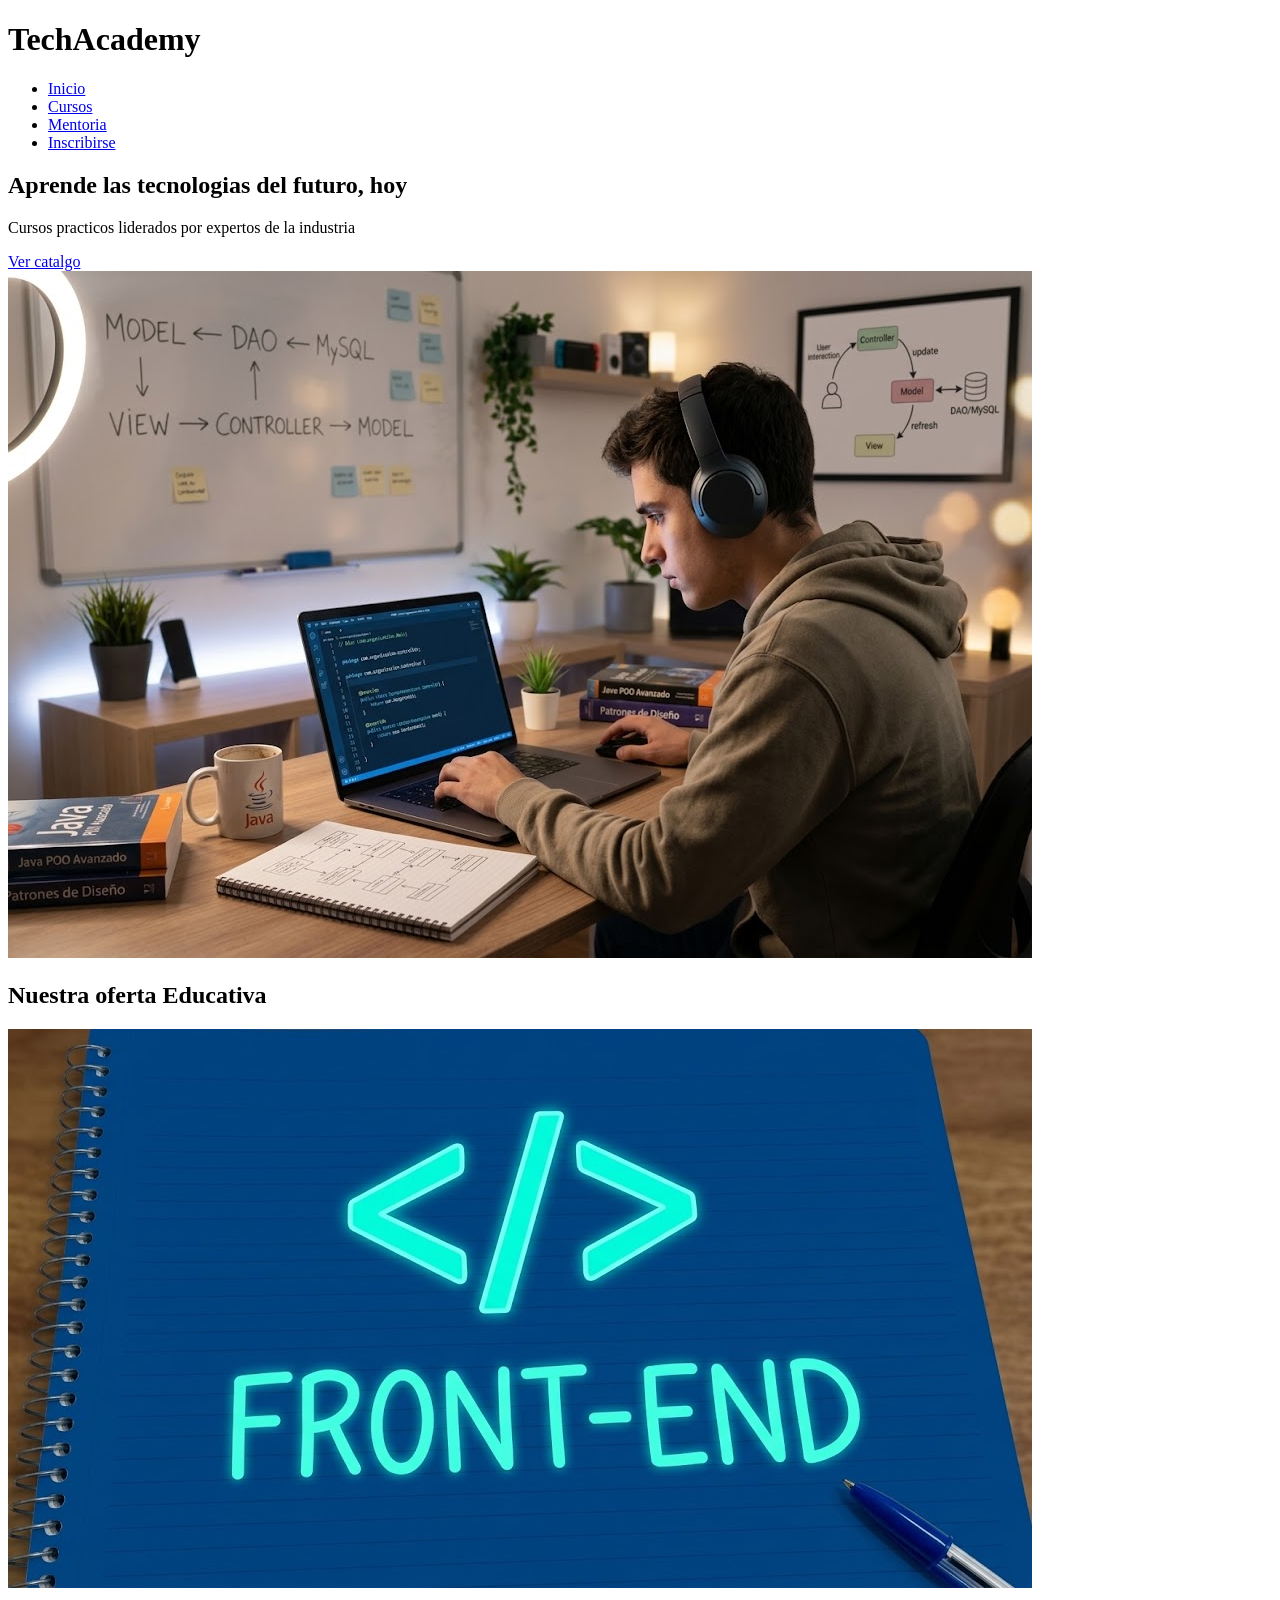
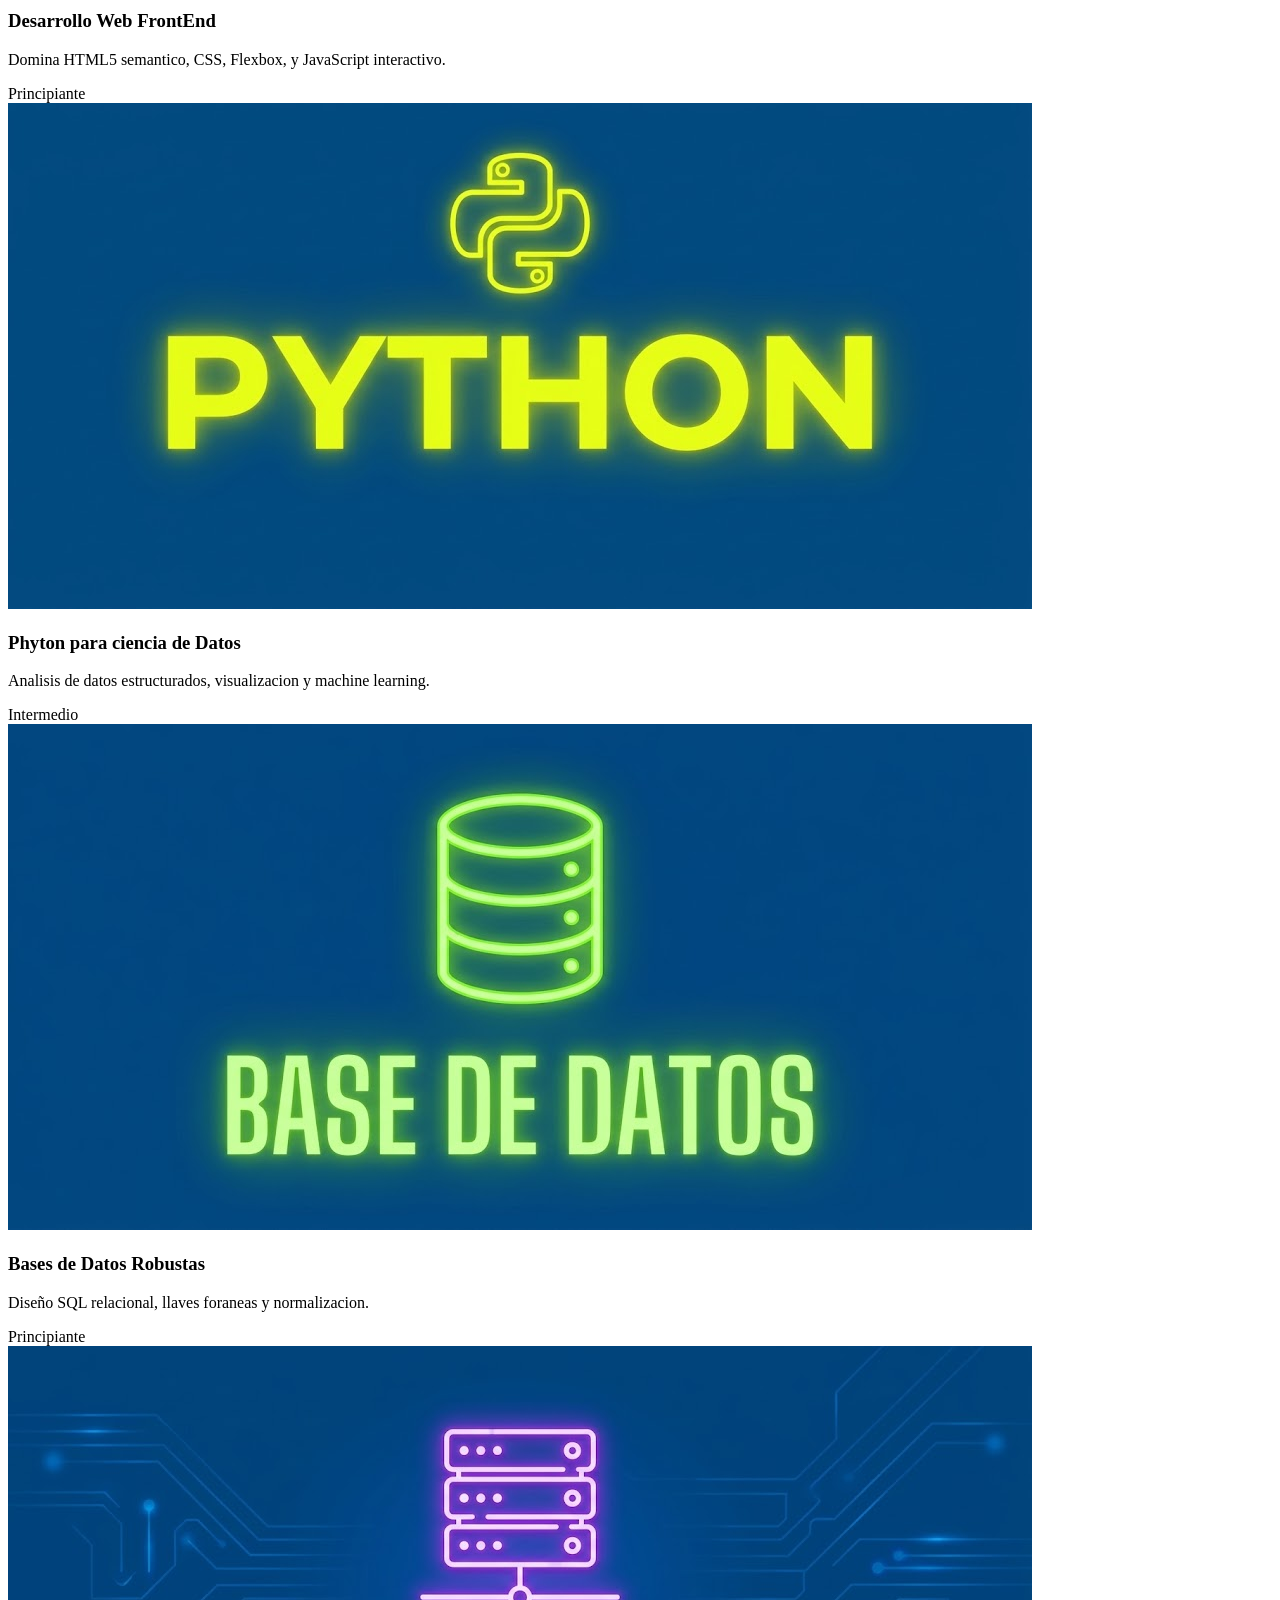
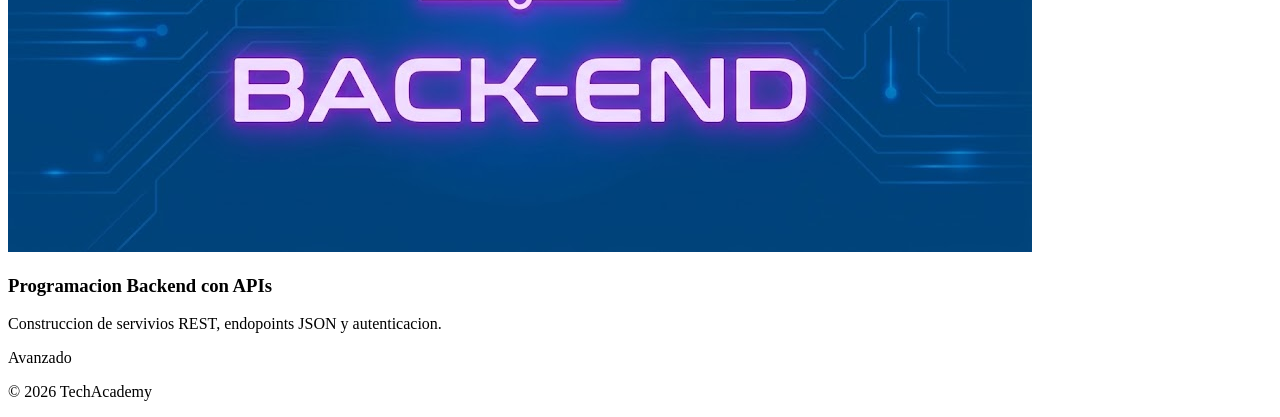
==== index.html @ 2e4f07e6 "Nueva actualizacion" ====
<!DOCTYPE html>
<html lang="es">
<head>
    <meta charset="UTF-8">
    <meta name="viewport" content="width=device-width, initial-scale=1.0">
    <link rel="stylesheet" href="css/miEstilo.css">
    <title>TechAcademy</title>
    <!--TIPOGRAFIA EN LINEA-->
    <link rel="preconnect" href="https://fonts.googleapis.com">
<link rel="preconnect" href="https://fonts.gstatic.com" crossorigin>
<link href="https://fonts.googleapis.com/css2?family=Montserrat:ital,wght@0,100..900;1,100..900&display=swap" rel="stylesheet">
</head>
<body>
    <!--encabezado-->
    <header>
        <div id="logo">
            <h1>TechAcademy</h1>
        </div>
        <nav class="navPrincipal">
            <ul>
                <li><a href="Index3.html">Inicio</a></li>
                <li><a href="cursos.html">Cursos</a></li>
                <li><a href="mentoria.html">Mentoria</a></li>
                <li><a href="inscripcion.html" id="btn_destacado">Inscribirse</a></li>
            </ul>

        </nav>
        
    </header>
    <!--contenido principal-->
    <main class="contenedorPrincipal">
        <section class="tec">
            <section calss="tec_contenido">
            <h2>Aprende las tecnologias del futuro, hoy</h2>
            <p>Cursos practicos liderados por expertos de la industria</p>
            <a href="#catalogo"id="btn_accion" >Ver catalgo</a>
        </section>
        <section class="imagen">
            <img src="IMAGES/img1 Copy.jpg" alt="Estudiante programando">
        </section>
        </section>
        <section id="catalogo">
            <h2>Nuestra oferta Educativa</h2>
            <div class="grid_cursos">
                <article class="tarjeta_curso">
                    <img src="IMAGES/img2.jpg" alt="FrontEnd">
                    <div class="info_curso">
                    <h3>Desarrollo Web FrontEnd</h3>
                    <p>Domina HTML5 semantico, CSS, Flexbox, y JavaScript interactivo. </p>
                    <span class="nivel">Principiante</span>
                    </div>

                </article>
                <article class="tarjeta_curso">
                    <img src="IMAGES/img3.jpg" alt="Phyton">
                    <div class="info_curso">
                    <h3>Phyton para ciencia de Datos</h3>
                    <p>Analisis de datos estructurados, visualizacion y machine learning. </p>
                    <span class="nivel">Intermedio</span>
                    </div>

                </article>
                <article class="tarjeta_curso">
                    <img src="IMAGES/img4.jpg" alt="Base de datos">
                    <div class="info_curso">
                    <h3>Bases de Datos Robustas</h3>
                    <p>Diseño SQL relacional, llaves foraneas y normalizacion. </p>
                    <span class="nivel">Principiante</span>
                    </div>

                </article>
                <article class="tarjeta_curso">
                    <img src="IMAGES/img5.jpg" alt="BackEnd con APIs">
                    <div class="info_curso">
                    <h3>Programacion Backend con APIs</h3>
                    <p>Construccion de servivios REST, endopoints JSON y autenticacion. </p>
                    <span class="nivel">Avanzado</span>
                    </div>

                </article>
            </div>
        </section>
    </main>
    <footer>
        <p>&copy 2026 TechAcademy</p>
    </footer>
</body>
</html>
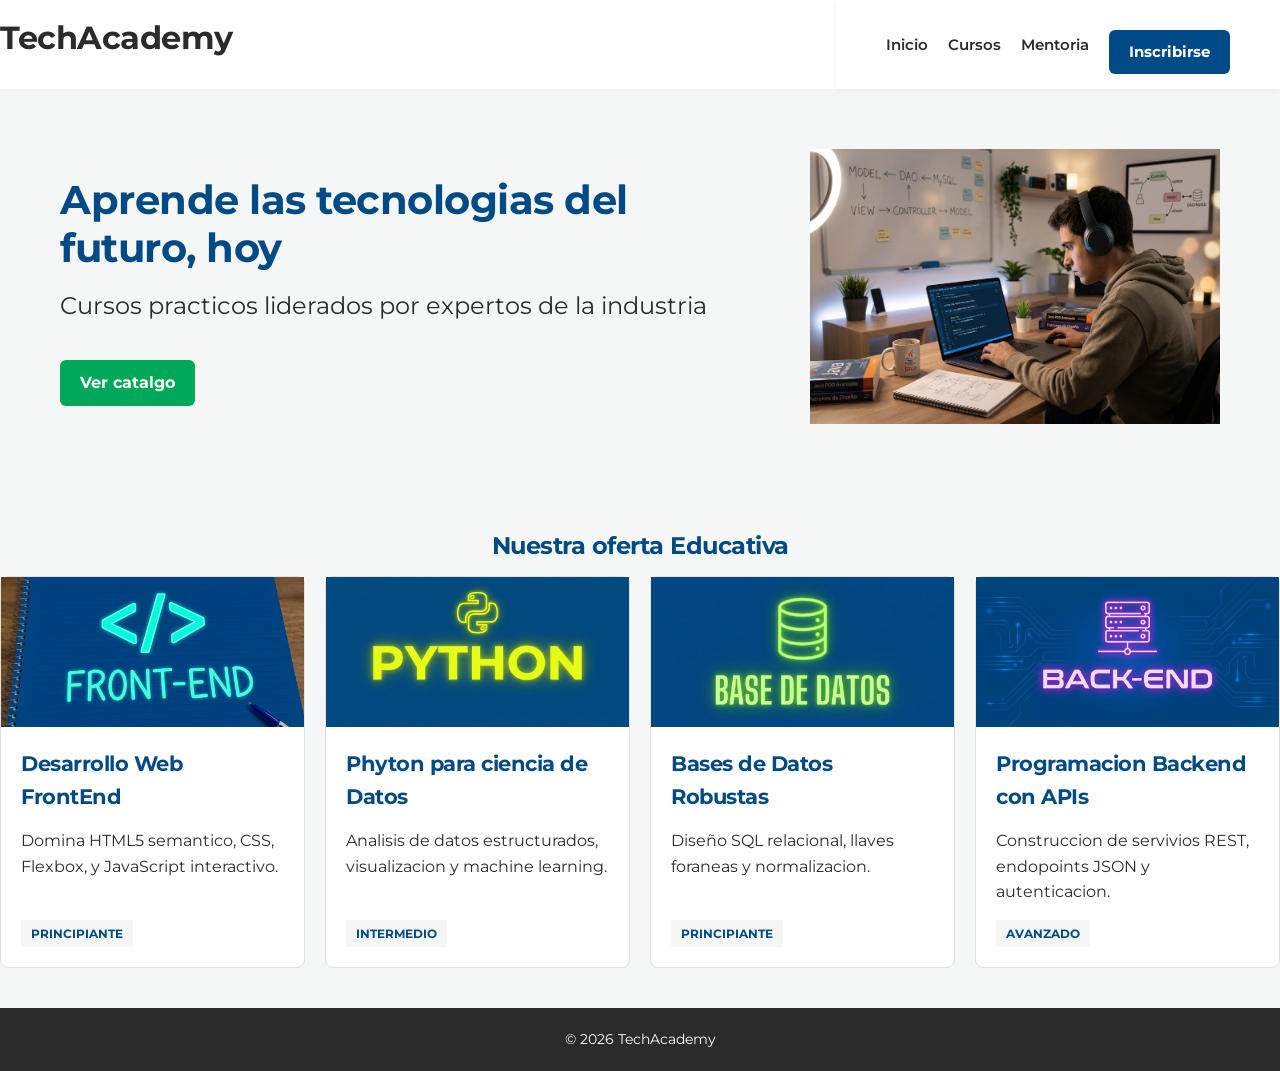
==== commit 411f61bc: "Coreeccion de estilos" ====
--- a/index.html
+++ b/index.html
@@ -3,7 +3,7 @@
 <head>
     <meta charset="UTF-8">
     <meta name="viewport" content="width=device-width, initial-scale=1.0">
-    <link rel="stylesheet" href="css/miEstilo.css">
+    <link rel="stylesheet" href="CSS/miEstilo.css">
     <title>TechAcademy</title>
     <!--TIPOGRAFIA EN LINEA-->
     <link rel="preconnect" href="https://fonts.googleapis.com">
@@ -18,7 +18,7 @@
         </div>
         <nav class="navPrincipal">
             <ul>
-                <li><a href="Index3.html">Inicio</a></li>
+                <li><a href="index.html">Inicio</a></li>
                 <li><a href="cursos.html">Cursos</a></li>
                 <li><a href="mentoria.html">Mentoria</a></li>
                 <li><a href="inscripcion.html" id="btn_destacado">Inscribirse</a></li>
@@ -30,7 +30,7 @@
     <!--contenido principal-->
     <main class="contenedorPrincipal">
         <section class="tec">
-            <section calss="tec_contenido">
+            <section class="tec_contenido">
             <h2>Aprende las tecnologias del futuro, hoy</h2>
             <p>Cursos practicos liderados por expertos de la industria</p>
             <a href="#catalogo"id="btn_accion" >Ver catalgo</a>
--- a/CSS/miEstilo.css
+++ b/CSS/miEstilo.css
@@ -0,0 +1,377 @@
+/*recurso con fuente descarga*/
+@font-face{
+    font-family: 'OpenDescargada';
+    src: url('../FONTS/OpenSans-Regular.ttf') format('woff2');
+
+}
+
+/*VARIABLES css*/
+:root{
+    --color_principal:#004b87;
+    --color_secundario:#00a859;
+    --color_obscuro:#2b2b2b;
+    --color_claro:#fff;
+    --color_fondo:#f4f7f6;
+    --color_borde:#e0e0e0;
+
+    --fuente_titulos:'Montserrat';
+    --fuente_cuerpo:'OpenDescargada';
+
+}
+*{
+    box-sizing: border-box;
+    margin: 0;
+    padding: 0;
+}
+body{
+    background-color: var(--color_fondo);
+    color: var(--color_obscuro);
+    line-height: 1.6;
+    font-family:'Montserrat';
+}
+ul{
+    list-style: none;
+}
+a{
+    text-decoration: none;
+    font-family: var(--fuente_titulos);
+}
+header{
+    display:flex;
+    background-color: var(--color_claro);
+    justify-content: space-between;
+    align-items: center;
+}
+nav{
+    display:flex;
+    gap: 20px;
+    align-items: center;
+    box-shadow: 0 2px 5px rgba(0, 0, 0, 0.05);
+    top: 0;
+    position: sticky;
+    z-index: 1000;
+    padding: 15px 50px;
+}
+nav ul{
+    display: flex;
+    gap: 20px;
+    align-items: center;
+}
+nav a{
+    font-size: 0.95rem;
+    font-weight:600;
+    color: inherit; /*color default padre*/
+}
+nav a:hover{
+    /*aqui regresar*/
+    color: var(--color_principal);
+
+}
+.logo h1{
+    color:var(--color_principal);
+    font-size: 1.6rem;
+    font-weight:800;
+    margin-bottom: 0;
+   
+}
+h1,h2,h3{
+    font-family: var(--fuente_titulos);
+    font-weight:700 ;
+    letter-spacing: -0.5px;
+    margin-bottom: 15px;
+}
+#btn_destacado{
+    padding: 10px 20px;
+    border-radius: 6px;
+    font-weight: 700;
+    background-color: var(--color_principal);
+    color:var(--color_claro) ;
+}
+#btn_destacado, #btn_accion{
+    padding: 10px 20px;
+    border-radius: 6px;
+    font-weight: 700;
+    display: inline-block;
+    margin-top: 15px;
+  
+}
+#btn_destacado{
+    background-color: var(--color_principal);
+    color: var(--color_claro);
+}
+#btn_accion{
+    background-color: var(--color_secundario);
+    color: var(--color_claro);
+}
+#btn_accion:hover{
+    background-color: var(--color_principal);
+    color: var(--color_claro);
+}
+#btn_destacado:hover{
+    background-color: var(--color_secundario);
+}
+.contenedor_Principal{
+    max-width: 1200px;
+    margin:0 auto;
+    padding: 20px;
+}
+/*contenido principal*/
+
+.tec{
+    display: flex;
+    align-items: center;
+    gap: 40px;
+    padding: 60px ;
+    flex-wrap: wrap;
+}
+.tec_contenido, .imagen{
+    flex: 1 1 300px;
+}
+.tec_contenido h2{
+    font-size: 2.5rem;
+    color: var(--color_principal);
+    line-height: 1.2 ;
+
+}
+.tec_contenido p{
+    font-size: 1.5rem;
+    margin-bottom: 20px;
+
+}
+.imagen{
+    flex: 1;
+}
+.imagen img{
+    width: 100%;
+}
+/*GRID DE CURSOS*/
+#catalogo{
+    padding: 40px 0;
+}
+#catalogo h2{
+    text-align: center;
+    color: var(--color_principal);
+}
+.grid_cursos{
+    display: flex;
+    flex-wrap: wrap;
+    gap: 20px;
+    justify-content: center;
+}
+.tarjeta_curso{
+    background-color: var(--color_claro);
+    border:1px solid var(--color_borde) ;
+    border-radius: 8px;
+    flex: 1 1 280px; /* grow -> shirnk -> basis*/
+    max-width: 350px;
+    display: flex;
+    flex-direction: column;
+    /*aqui efecto*/
+    transition: transform 0.5s ease, box-shadow 0.5s ease;
+
+}
+.tarjeta_curso:hover{
+    transform: translateY(-5px);
+    box-shadow: 0 6px 18px rgba(0, 0, 0, 0.08);
+}
+.tarjeta_curso img{
+    width: 100%;
+    height: 150px;
+    object-fit: cover;
+}
+.info_curso{
+    padding: 20px;
+    flex-grow: 1;
+    display: flex;
+    flex-direction: column;
+}
+.info_curso h3{
+    font-size: 1.3rem;
+    color: var(--color_principal);
+}
+.info_curso p{
+    margin-bottom: 15px;
+    flex-grow: 1;
+    color: var(--color_obscuro);
+}
+.nivel{
+    background-color: var(--color_fondo);
+    color: var(--color_principal);
+    font-family: var(--fuente_titulos);
+    padding: 4px 10px;
+    font-size: 0.75rem;
+    font-weight: 700;
+    text-transform: uppercase;
+    align-self: flex-start;
+
+}
+
+/*footer*/
+footer{
+    background-color: var(--color_obscuro);
+    color: var(--color_claro);
+    text-align: center;
+    padding: 20px;
+    font-size: 0.9rem;
+}
+
+/*Cursos */
+#cursos h2{
+    text-align: center;
+    color: var(--color_principal);
+}
+.grid_cursos2{
+    display: flex;
+    flex-wrap: wrap;
+    justify-content: center;
+    gap: 30px;
+}
+.tarjeta_curso2{
+    background-color: var(--color_claro);
+    border:1px solid var(--color_borde) ;
+    border-radius: 8px;
+    flex: 1 1 280px; /* grow -> shirnk -> basis*/
+    max-width: 350px;
+    display: flex;
+    flex-direction: column;
+    /*aqui efecto*/
+    transition: transform 0.5s ease, box-shadow 0.5s ease;
+
+}
+.tarjeta_curso2:hover{
+    transform: translateY(-5px);
+    box-shadow: 0 6px 18px rgba(0, 0, 0, 0.08);
+}
+.tarjeta_curso2 img{
+    width: 100%;
+    height: 200pxpx;
+    object-fit: cover;
+    display: block;
+}
+.info_curso2{
+    padding: 20px;
+    flex-grow: 1;
+    display: flex;
+    flex-direction: column;
+}
+.info_curso2 h3{
+    font-size: 1.3rem;
+    color: var(--color_principal);
+}
+.info_curso2 p{
+    margin-bottom: 15px;
+    flex-grow: 1;
+    color: var(--color_obscuro);
+}
+.nivel2{
+    background-color: var(--color_fondo);
+    color: var(--color_principal);
+    font-family: var(--fuente_titulos);
+    padding: 4px 10px;
+    font-size: 0.75rem;
+    font-weight: 700;
+    text-transform: uppercase;
+    align-self: center;
+
+}
+/*VIDEO*/
+.Video{
+    display: flex;
+    justify-content: center;
+    position: relative;
+    width: 100%;
+    margin-top: 20px;
+    margin-bottom: 50px;
+}
+.Video iframe{
+    width: 800px;
+    height: 450px;
+    border: none;
+    border-radius: 10px;
+}
+/*Mentoria*/
+.reglas {
+    display: flex;
+    flex-wrap: wrap;
+    gap: 15px;
+    margin-top: 15px;
+}
+
+.regla {
+    background-color: rgb(133, 180, 196);
+    border-radius: 10px;
+    padding: 15px 20px;
+    width: 250px;
+    box-shadow: 0 3px 10px rgba(0, 0, 0, 0.4);
+}
+
+.regla p {
+    margin: 0;
+}
+.contenedorPrincipalM{
+    display: flex;
+    margin:0 auto;
+    padding: 20px;
+}
+.tecM{
+    display: flex;
+    align-items: center;
+    gap: 30px;
+    padding: 10px ;
+    flex-wrap: wrap;
+}
+.teccontenidoM  h1,h2{
+    font-size: 1.5rem;
+    color: var(--color_principal);
+    line-height: 1.2 ;
+
+}
+.teccontenidoM  h3, .teccontenidoM h4{
+    font-size: 1.5rem;
+    color: var(--color_obscuro);
+    line-height: 1.2 ;
+
+}
+.tec_contenidoM p{
+    font-size: 1.5rem;
+    margin-bottom: 20px;
+
+}
+/*INSCRIPCION*/
+form {
+    flex: content;
+    margin: 30px auto;
+    padding: 20px;
+    margin-top: 20px;
+}
+
+label {
+    padding: 10px;
+    display: block;
+    margin-top: 12px;
+    font-weight: bold;
+    color: var(--color_obscuro);
+}
+label h1{
+    padding: 10px;
+    max-width: 800px;
+
+    color: var(--color_principal);
+}
+
+input, select, textarea {
+    width: 100%;
+    padding: 10px;
+    margin-top: 6px;
+    border: 2px solid var(--color_borde);
+    border-radius: 6px;
+    font-family: inherit;
+}
+
+input:focus, select:focus, textarea:focus {
+    border-color: var(--color_borde);
+    outline: none;
+}
+
+
+
